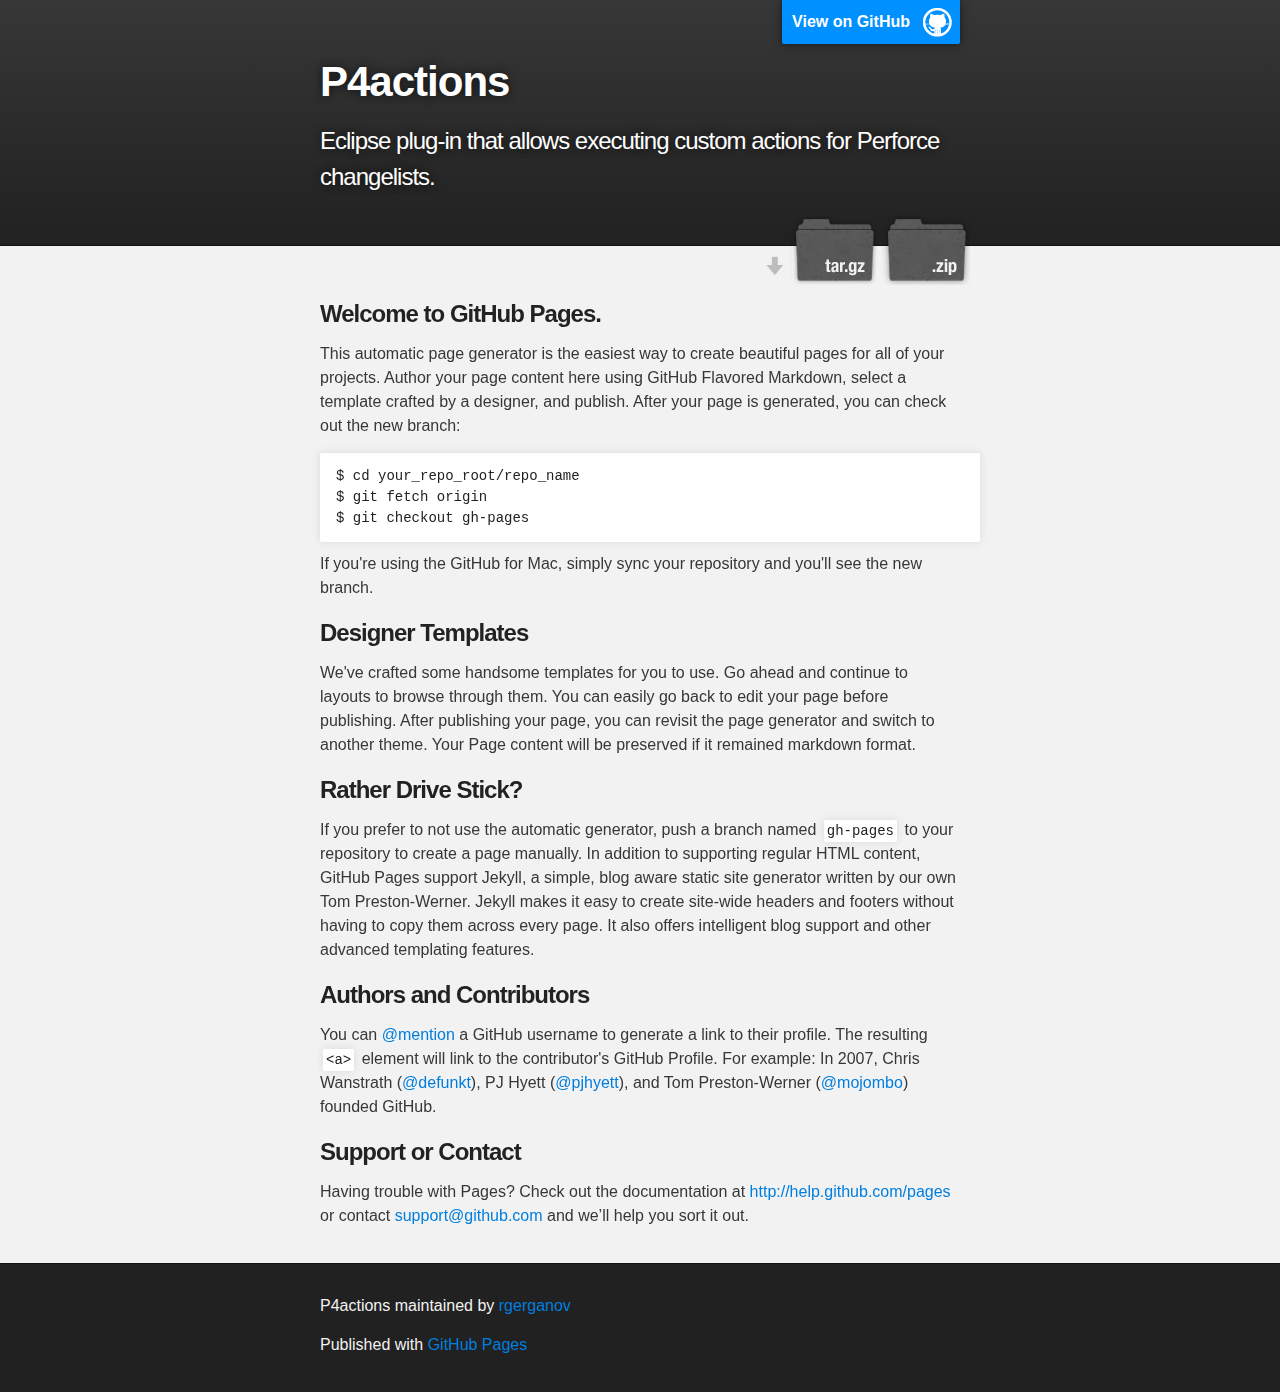
==== index.html @ 266b3f4f "Created gh-pages branch via GitHub" ====
<!DOCTYPE html>
<html>

  <head>
    <meta charset='utf-8' />
    <meta http-equiv="X-UA-Compatible" content="chrome=1" />
    <meta name="description" content="P4actions : Eclipse plug-in that allows executing custom actions for Perforce changelists." />

    <link rel="stylesheet" type="text/css" media="screen" href="stylesheets/stylesheet.css">

    <title>P4actions</title>
  </head>

  <body>

    <!-- HEADER -->
    <div id="header_wrap" class="outer">
        <header class="inner">
          <a id="forkme_banner" href="https://github.com/rgerganov/p4actions">View on GitHub</a>

          <h1 id="project_title">P4actions</h1>
          <h2 id="project_tagline">Eclipse plug-in that allows executing custom actions for Perforce changelists.</h2>

            <section id="downloads">
              <a class="zip_download_link" href="https://github.com/rgerganov/p4actions/zipball/master">Download this project as a .zip file</a>
              <a class="tar_download_link" href="https://github.com/rgerganov/p4actions/tarball/master">Download this project as a tar.gz file</a>
            </section>
        </header>
    </div>

    <!-- MAIN CONTENT -->
    <div id="main_content_wrap" class="outer">
      <section id="main_content" class="inner">
        <h3>Welcome to GitHub Pages.</h3>

<p>This automatic page generator is the easiest way to create beautiful pages for all of your projects. Author your page content here using GitHub Flavored Markdown, select a template crafted by a designer, and publish. After your page is generated, you can check out the new branch:</p>

<pre><code>$ cd your_repo_root/repo_name
$ git fetch origin
$ git checkout gh-pages
</code></pre>

<p>If you're using the GitHub for Mac, simply sync your repository and you'll see the new branch.</p>

<h3>Designer Templates</h3>

<p>We've crafted some handsome templates for you to use. Go ahead and continue to layouts to browse through them. You can easily go back to edit your page before publishing. After publishing your page, you can revisit the page generator and switch to another theme. Your Page content will be preserved if it remained markdown format.</p>

<h3>Rather Drive Stick?</h3>

<p>If you prefer to not use the automatic generator, push a branch named <code>gh-pages</code> to your repository to create a page manually. In addition to supporting regular HTML content, GitHub Pages support Jekyll, a simple, blog aware static site generator written by our own Tom Preston-Werner. Jekyll makes it easy to create site-wide headers and footers without having to copy them across every page. It also offers intelligent blog support and other advanced templating features.</p>

<h3>Authors and Contributors</h3>

<p>You can <a href="https://github.com/blog/821" class="user-mention">@mention</a> a GitHub username to generate a link to their profile. The resulting <code>&lt;a&gt;</code> element will link to the contributor's GitHub Profile. For example: In 2007, Chris Wanstrath (<a href="https://github.com/defunkt" class="user-mention">@defunkt</a>), PJ Hyett (<a href="https://github.com/pjhyett" class="user-mention">@pjhyett</a>), and Tom Preston-Werner (<a href="https://github.com/mojombo" class="user-mention">@mojombo</a>) founded GitHub.</p>

<h3>Support or Contact</h3>

<p>Having trouble with Pages? Check out the documentation at <a href="http://help.github.com/pages">http://help.github.com/pages</a> or contact <a href="mailto:support@github.com">support@github.com</a> and we’ll help you sort it out.</p>
      </section>
    </div>

    <!-- FOOTER  -->
    <div id="footer_wrap" class="outer">
      <footer class="inner">
        <p class="copyright">P4actions maintained by <a href="https://github.com/rgerganov">rgerganov</a></p>
        <p>Published with <a href="http://pages.github.com">GitHub Pages</a></p>
      </footer>
    </div>

    

  </body>
</html>
---- stylesheets/stylesheet.css ----
/*******************************************************************************
Slate Theme for Github Pages
by Jason Costello, @jsncostello
*******************************************************************************/

@import url(pygment_trac.css);

/*******************************************************************************
MeyerWeb Reset
*******************************************************************************/

html, body, div, span, applet, object, iframe,
h1, h2, h3, h4, h5, h6, p, blockquote, pre,
a, abbr, acronym, address, big, cite, code,
del, dfn, em, img, ins, kbd, q, s, samp,
small, strike, strong, sub, sup, tt, var,
b, u, i, center,
dl, dt, dd, ol, ul, li,
fieldset, form, label, legend,
table, caption, tbody, tfoot, thead, tr, th, td,
article, aside, canvas, details, embed,
figure, figcaption, footer, header, hgroup,
menu, nav, output, ruby, section, summary,
time, mark, audio, video {
  margin: 0;
  padding: 0;
  border: 0;
  font: inherit;
  vertical-align: baseline;
}

/* HTML5 display-role reset for older browsers */
article, aside, details, figcaption, figure,
footer, header, hgroup, menu, nav, section {
  display: block;
}

ol, ul {
  list-style: none;
}

blockquote, q {
}

table {
  border-collapse: collapse;
  border-spacing: 0;
}

a:focus {
  outline: none;
}

/*******************************************************************************
Theme Styles
*******************************************************************************/

body {
  box-sizing: border-box;
  color:#373737;
  background: #212121;
  font-size: 16px;
  font-family: 'Myriad Pro', Calibri, Helvetica, Arial, sans-serif;
  line-height: 1.5;
  -webkit-font-smoothing: antialiased;
}

h1, h2, h3, h4, h5, h6 {
  margin: 10px 0;
  font-weight: 700;
  color:#222222;
  font-family: 'Lucida Grande', 'Calibri', Helvetica, Arial, sans-serif;
  letter-spacing: -1px;
}

h1 {
  font-size: 36px;
  font-weight: 700;
}

h2 {
  padding-bottom: 10px;
  font-size: 32px;
  background: url('../images/bg_hr.png') repeat-x bottom;
}

h3 {
  font-size: 24px;
}

h4 {
  font-size: 21px;
}

h5 {
  font-size: 18px;
}

h6 {
  font-size: 16px;
}

p {
  margin: 10px 0 15px 0;
}

footer p {
  color: #f2f2f2;
}

a {
  text-decoration: none;
  color: #007edf;
  text-shadow: none;

  transition: color 0.5s ease;
  transition: text-shadow 0.5s ease;
  -webkit-transition: color 0.5s ease;
  -webkit-transition: text-shadow 0.5s ease;
  -moz-transition: color 0.5s ease;
  -moz-transition: text-shadow 0.5s ease;
  -o-transition: color 0.5s ease;
  -o-transition: text-shadow 0.5s ease;
  -ms-transition: color 0.5s ease;
  -ms-transition: text-shadow 0.5s ease;
}

#main_content a:hover {
  color: #0069ba;
  text-shadow: #0090ff 0px 0px 2px;
}

footer a:hover {
  color: #43adff;
  text-shadow: #0090ff 0px 0px 2px;
}

em {
  font-style: italic;
}

strong {
  font-weight: bold;
}

img {
  position: relative;
  margin: 0 auto;
  max-width: 739px;
  padding: 5px;
  margin: 10px 0 10px 0;
  border: 1px solid #ebebeb;

  box-shadow: 0 0 5px #ebebeb;
  -webkit-box-shadow: 0 0 5px #ebebeb;
  -moz-box-shadow: 0 0 5px #ebebeb;
  -o-box-shadow: 0 0 5px #ebebeb;
  -ms-box-shadow: 0 0 5px #ebebeb;
}

pre, code {
  width: 100%;
  color: #222;
  background-color: #fff;

  font-family: Monaco, "Bitstream Vera Sans Mono", "Lucida Console", Terminal, monospace;
  font-size: 14px;

  border-radius: 2px;
  -moz-border-radius: 2px;
  -webkit-border-radius: 2px;



}

pre {
  width: 100%;
  padding: 10px;
  box-shadow: 0 0 10px rgba(0,0,0,.1);
  overflow: auto;
}

code {
  padding: 3px;
  margin: 0 3px;
  box-shadow: 0 0 10px rgba(0,0,0,.1);
}

pre code {
  display: block;
  box-shadow: none;
}

blockquote {
  color: #666;
  margin-bottom: 20px;
  padding: 0 0 0 20px;
  border-left: 3px solid #bbb;
}

ul, ol, dl {
  margin-bottom: 15px
}

ul li {
  list-style: inside;
  padding-left: 20px;
}

ol li {
  list-style: decimal inside;
  padding-left: 20px;
}

dl dt {
  font-weight: bold;
}

dl dd {
  padding-left: 20px;
  font-style: italic;
}

dl p {
  padding-left: 20px;
  font-style: italic;
}

hr {
  height: 1px;
  margin-bottom: 5px;
  border: none;
  background: url('../images/bg_hr.png') repeat-x center;
}

table {
  border: 1px solid #373737;
  margin-bottom: 20px;
  text-align: left;
 }

th {
  font-family: 'Lucida Grande', 'Helvetica Neue', Helvetica, Arial, sans-serif;
  padding: 10px;
  background: #373737;
  color: #fff;
 }

td {
  padding: 10px;
  border: 1px solid #373737;
 }

form {
  background: #f2f2f2;
  padding: 20px;
}

img {
  width: 100%;
  max-width: 100%;
}

/*******************************************************************************
Full-Width Styles
*******************************************************************************/

.outer {
  width: 100%;
}

.inner {
  position: relative;
  max-width: 640px;
  padding: 20px 10px;
  margin: 0 auto;
}

#forkme_banner {
  display: block;
  position: absolute;
  top:0;
  right: 10px;
  z-index: 10;
  padding: 10px 50px 10px 10px;
  color: #fff;
  background: url('../images/blacktocat.png') #0090ff no-repeat 95% 50%;
  font-weight: 700;
  box-shadow: 0 0 10px rgba(0,0,0,.5);
  border-bottom-left-radius: 2px;
  border-bottom-right-radius: 2px;
}

#header_wrap {
  background: #212121;
  background: -moz-linear-gradient(top, #373737, #212121);
  background: -webkit-linear-gradient(top, #373737, #212121);
  background: -ms-linear-gradient(top, #373737, #212121);
  background: -o-linear-gradient(top, #373737, #212121);
  background: linear-gradient(top, #373737, #212121);
}

#header_wrap .inner {
  padding: 50px 10px 30px 10px;
}

#project_title {
  margin: 0;
  color: #fff;
  font-size: 42px;
  font-weight: 700;
  text-shadow: #111 0px 0px 10px;
}

#project_tagline {
  color: #fff;
  font-size: 24px;
  font-weight: 300;
  background: none;
  text-shadow: #111 0px 0px 10px;
}

#downloads {
  position: absolute;
  width: 210px;
  z-index: 10;
  bottom: -40px;
  right: 0;
  height: 70px;
  background: url('../images/icon_download.png') no-repeat 0% 90%;
}

.zip_download_link {
  display: block;
  float: right;
  width: 90px;
  height:70px;
  text-indent: -5000px;
  overflow: hidden;
  background: url(../images/sprite_download.png) no-repeat bottom left;
}

.tar_download_link {
  display: block;
  float: right;
  width: 90px;
  height:70px;
  text-indent: -5000px;
  overflow: hidden;
  background: url(../images/sprite_download.png) no-repeat bottom right;
  margin-left: 10px;
}

.zip_download_link:hover {
  background: url(../images/sprite_download.png) no-repeat top left;
}

.tar_download_link:hover {
  background: url(../images/sprite_download.png) no-repeat top right;
}

#main_content_wrap {
  background: #f2f2f2;
  border-top: 1px solid #111;
  border-bottom: 1px solid #111;
}

#main_content {
  padding-top: 40px;
}

#footer_wrap {
  background: #212121;
}



/*******************************************************************************
Small Device Styles
*******************************************************************************/

@media screen and (max-width: 480px) {
  body {
    font-size:14px;
  }

  #downloads {
    display: none;
  }

  .inner {
    min-width: 320px;
    max-width: 480px;
  }

  #project_title {
  font-size: 32px;
  }

  h1 {
    font-size: 28px;
  }

  h2 {
    font-size: 24px;
  }

  h3 {
    font-size: 21px;
  }

  h4 {
    font-size: 18px;
  }

  h5 {
    font-size: 14px;
  }

  h6 {
    font-size: 12px;
  }

  code, pre {
    min-width: 320px;
    max-width: 480px;
    font-size: 11px;
  }

}
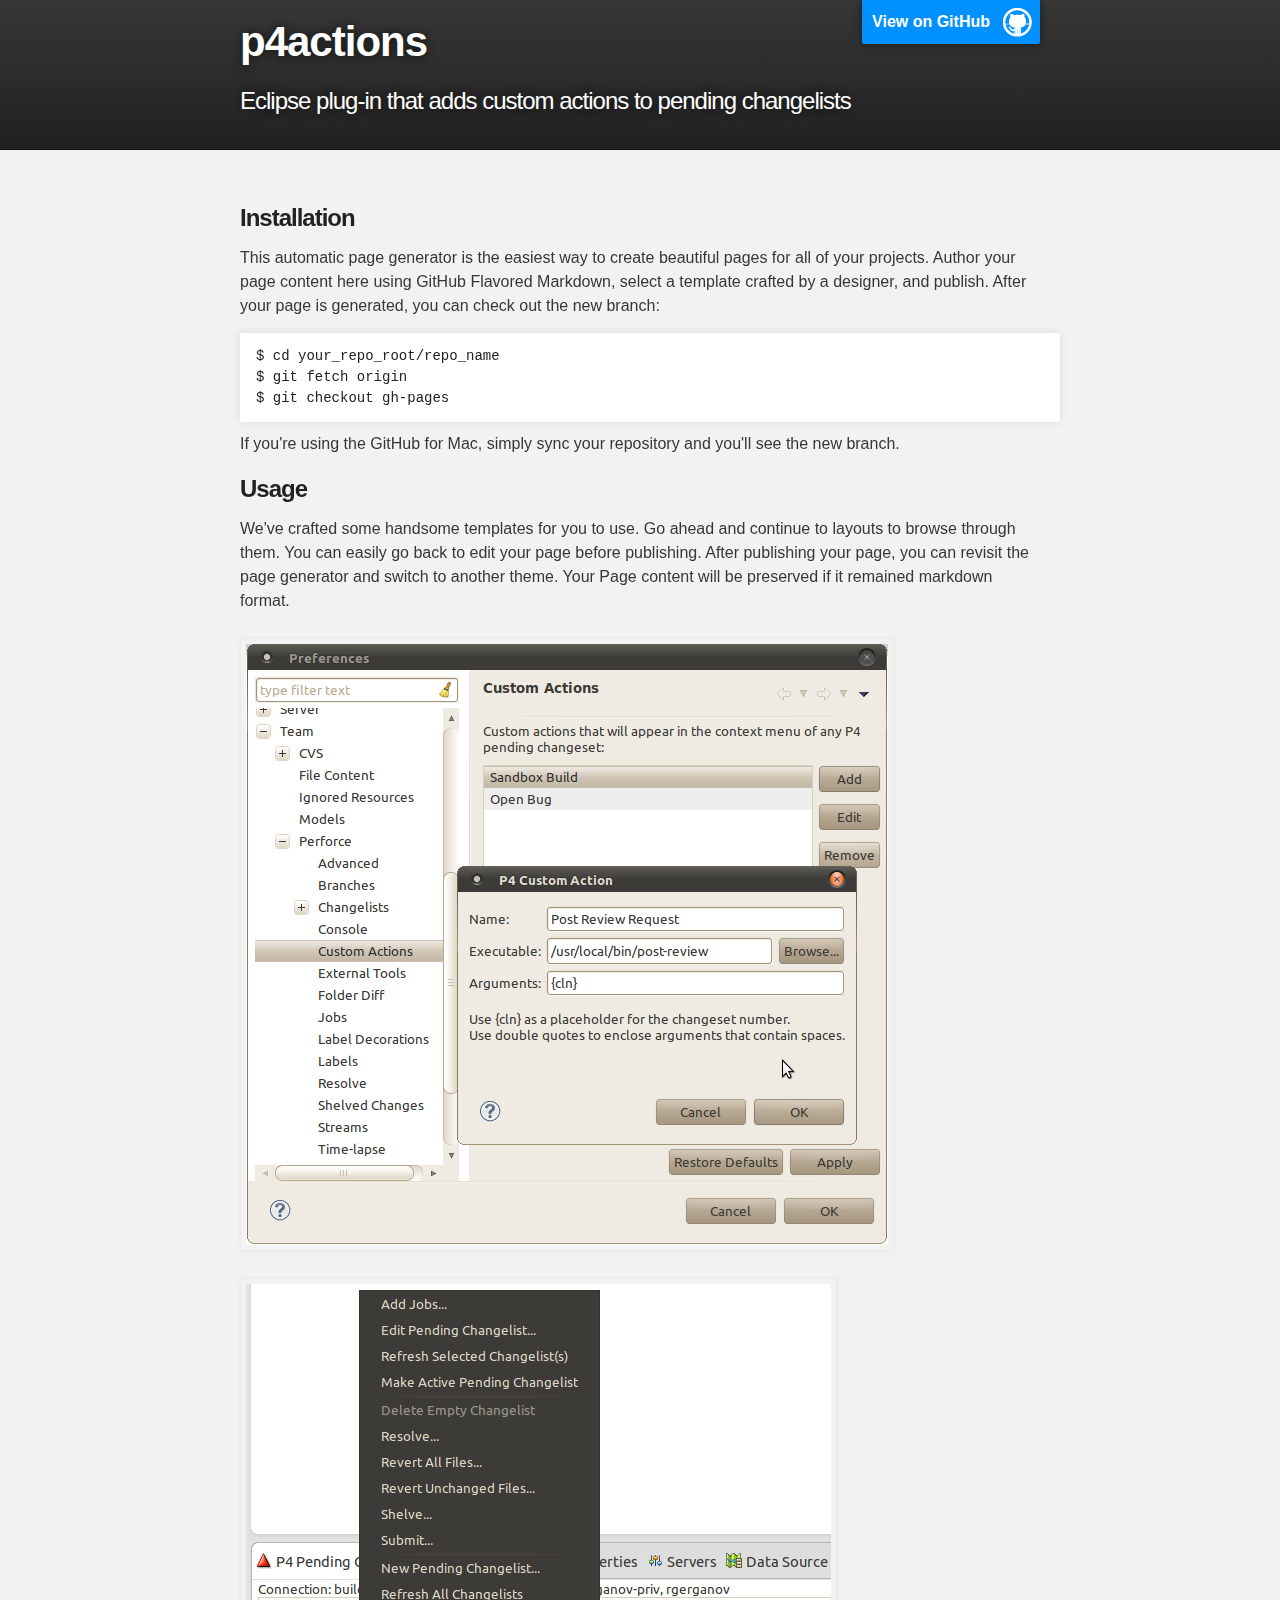
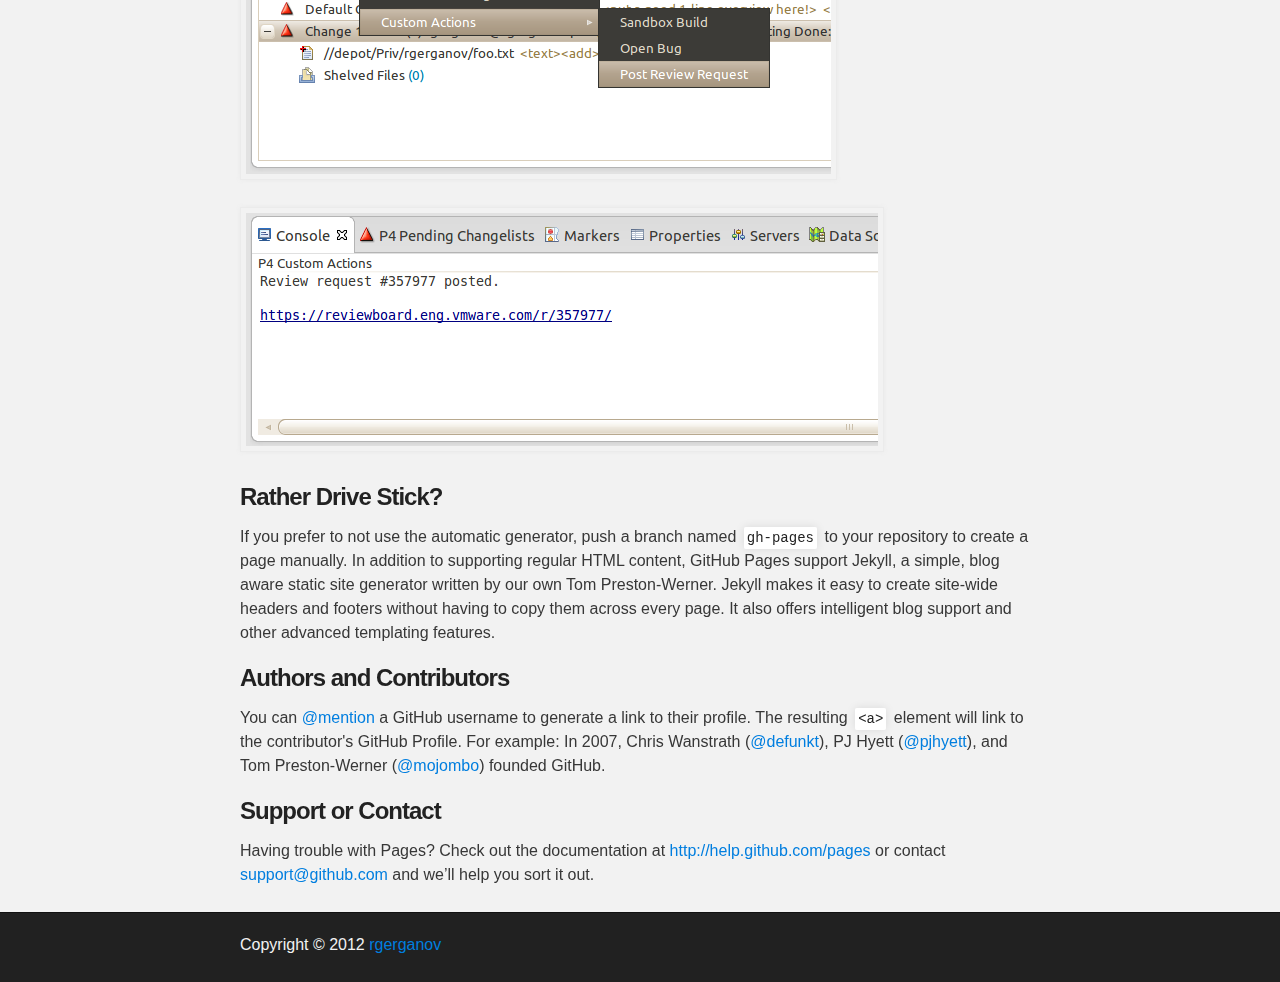
==== commit 9240a0a5: "modify web page" ====
--- a/index.html
+++ b/index.html
@@ -4,11 +4,11 @@
   <head>
     <meta charset='utf-8' />
     <meta http-equiv="X-UA-Compatible" content="chrome=1" />
-    <meta name="description" content="P4actions : Eclipse plug-in that allows executing custom actions for Perforce changelists." />
+    <meta name="description" content="p4actions : Eclipse plug-in that adds custom actions to pending changelists" />
 
     <link rel="stylesheet" type="text/css" media="screen" href="stylesheets/stylesheet.css">
 
-    <title>P4actions</title>
+    <title>p4actions</title>
   </head>
 
   <body>
@@ -18,20 +18,16 @@
         <header class="inner">
           <a id="forkme_banner" href="https://github.com/rgerganov/p4actions">View on GitHub</a>
 
-          <h1 id="project_title">P4actions</h1>
-          <h2 id="project_tagline">Eclipse plug-in that allows executing custom actions for Perforce changelists.</h2>
+          <h1 id="project_title">p4actions</h1>
+          <h2 id="project_tagline">Eclipse plug-in that adds custom actions to pending changelists</h2>
 
-            <section id="downloads">
-              <a class="zip_download_link" href="https://github.com/rgerganov/p4actions/zipball/master">Download this project as a .zip file</a>
-              <a class="tar_download_link" href="https://github.com/rgerganov/p4actions/tarball/master">Download this project as a tar.gz file</a>
-            </section>
         </header>
     </div>
 
     <!-- MAIN CONTENT -->
     <div id="main_content_wrap" class="outer">
       <section id="main_content" class="inner">
-        <h3>Welcome to GitHub Pages.</h3>
+        <h3>Installation</h3>
 
 <p>This automatic page generator is the easiest way to create beautiful pages for all of your projects. Author your page content here using GitHub Flavored Markdown, select a template crafted by a designer, and publish. After your page is generated, you can check out the new branch:</p>
 
@@ -42,10 +38,12 @@
 
 <p>If you're using the GitHub for Mac, simply sync your repository and you'll see the new branch.</p>
 
-<h3>Designer Templates</h3>
+<h3>Usage</h3>
 
 <p>We've crafted some handsome templates for you to use. Go ahead and continue to layouts to browse through them. You can easily go back to edit your page before publishing. After publishing your page, you can revisit the page generator and switch to another theme. Your Page content will be preserved if it remained markdown format.</p>
-
+<img src="images/prefs.png" alt="Preferences">
+<img src="images/context-menu.png" alt="context menu">
+<img src="images/console.png" alt="console">
 <h3>Rather Drive Stick?</h3>
 
 <p>If you prefer to not use the automatic generator, push a branch named <code>gh-pages</code> to your repository to create a page manually. In addition to supporting regular HTML content, GitHub Pages support Jekyll, a simple, blog aware static site generator written by our own Tom Preston-Werner. Jekyll makes it easy to create site-wide headers and footers without having to copy them across every page. It also offers intelligent blog support and other advanced templating features.</p>
@@ -63,8 +61,7 @@
     <!-- FOOTER  -->
     <div id="footer_wrap" class="outer">
       <footer class="inner">
-        <p class="copyright">P4actions maintained by <a href="https://github.com/rgerganov">rgerganov</a></p>
-        <p>Published with <a href="http://pages.github.com">GitHub Pages</a></p>
+        <p class="copyright">Copyright &copy; 2012 <a href="https://github.com/rgerganov">rgerganov</a></p>
       </footer>
     </div>
 
--- a/stylesheets/stylesheet.css
+++ b/stylesheets/stylesheet.css
@@ -257,11 +257,6 @@
   padding: 20px;
 }
 
-img {
-  width: 100%;
-  max-width: 100%;
-}
-
 /*******************************************************************************
 Full-Width Styles
 *******************************************************************************/
@@ -272,8 +267,8 @@
 
 .inner {
   position: relative;
-  max-width: 640px;
-  padding: 20px 10px;
+  max-width: 800px;
+  padding: 10px 10px;
   margin: 0 auto;
 }
 
@@ -302,7 +297,7 @@
 }
 
 #header_wrap .inner {
-  padding: 50px 10px 30px 10px;
+  padding: 10px 10px 10px 10px;
 }
 
 #project_title {
@@ -331,35 +326,6 @@
   background: url('../images/icon_download.png') no-repeat 0% 90%;
 }
 
-.zip_download_link {
-  display: block;
-  float: right;
-  width: 90px;
-  height:70px;
-  text-indent: -5000px;
-  overflow: hidden;
-  background: url(../images/sprite_download.png) no-repeat bottom left;
-}
-
-.tar_download_link {
-  display: block;
-  float: right;
-  width: 90px;
-  height:70px;
-  text-indent: -5000px;
-  overflow: hidden;
-  background: url(../images/sprite_download.png) no-repeat bottom right;
-  margin-left: 10px;
-}
-
-.zip_download_link:hover {
-  background: url(../images/sprite_download.png) no-repeat top left;
-}
-
-.tar_download_link:hover {
-  background: url(../images/sprite_download.png) no-repeat top right;
-}
-
 #main_content_wrap {
   background: #f2f2f2;
   border-top: 1px solid #111;
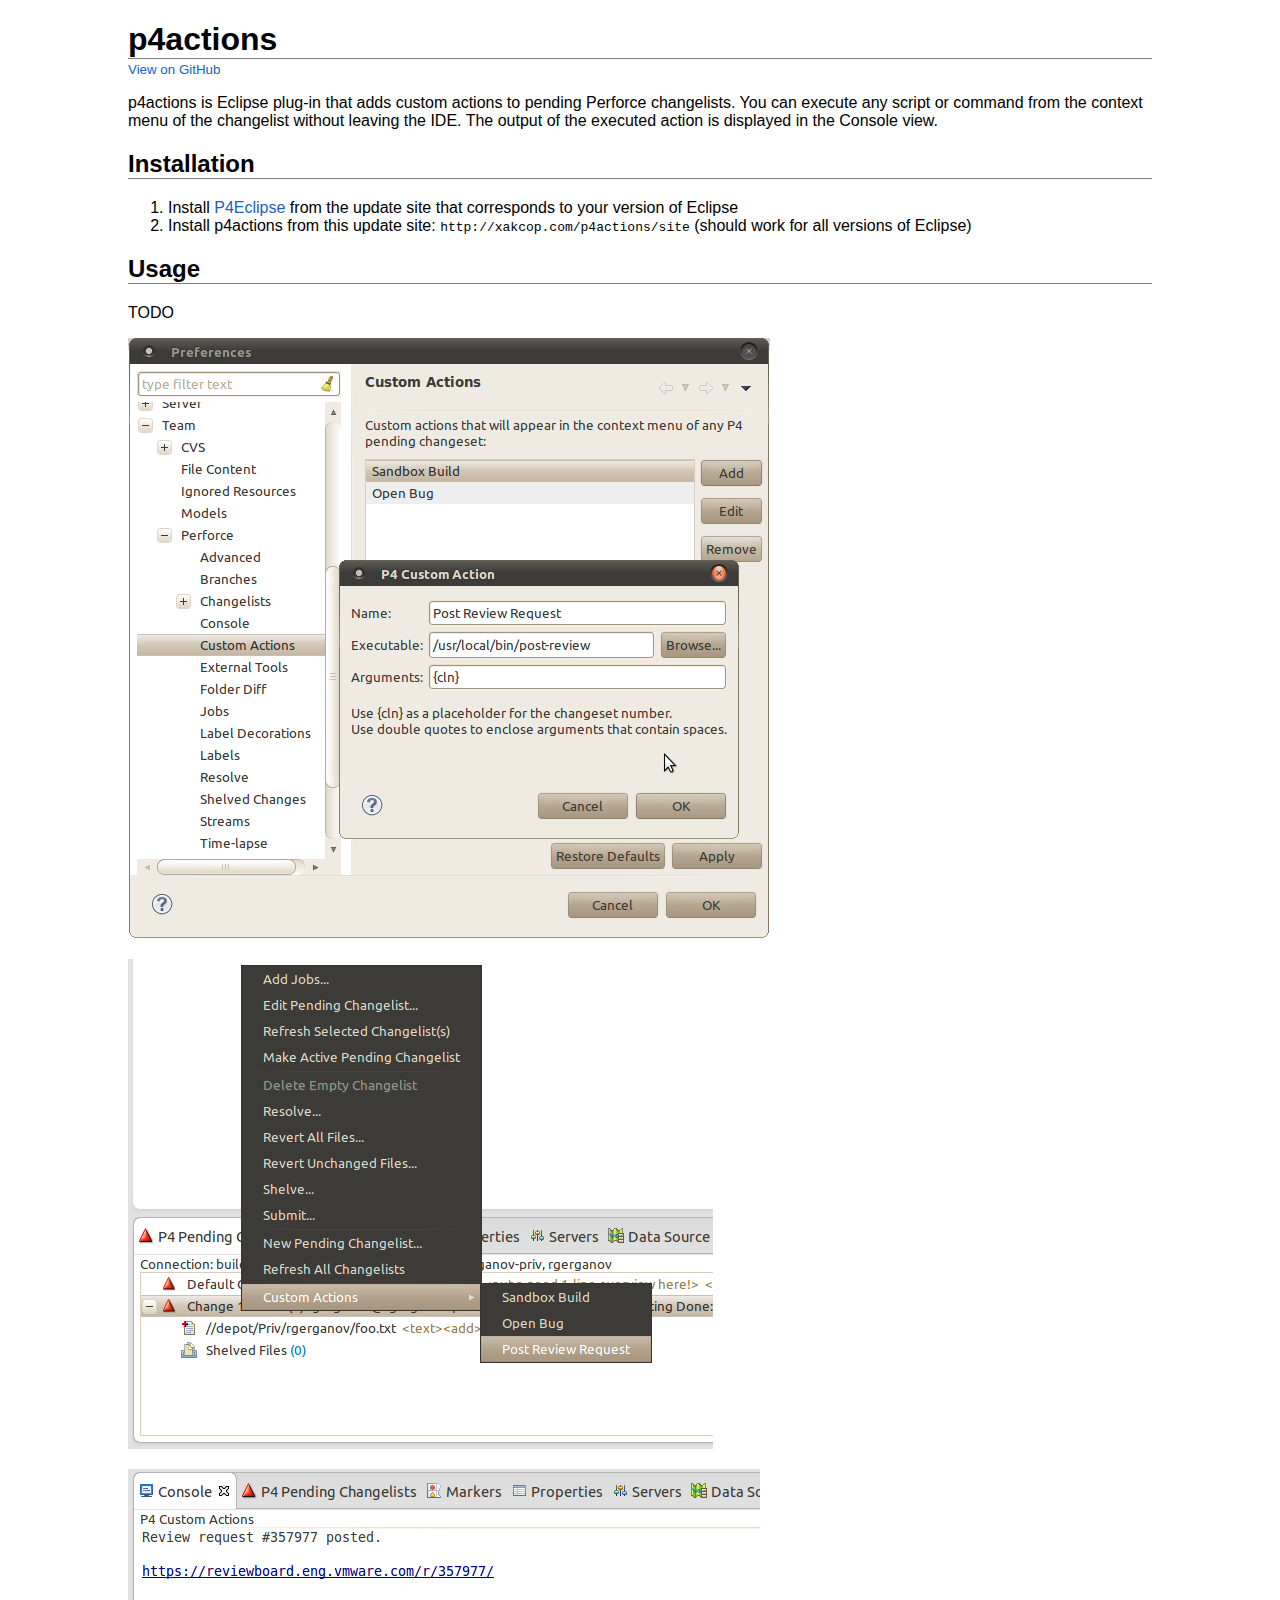
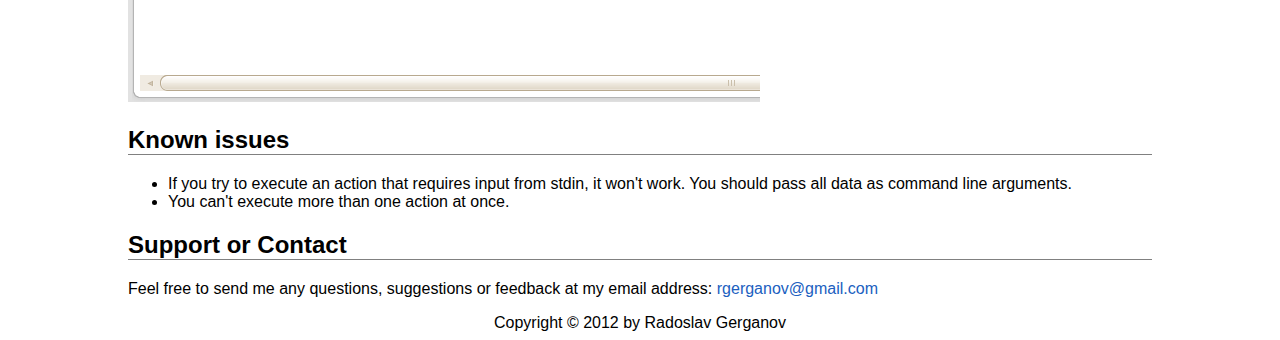
==== commit 9921af34: "better project page" ====
--- a/index.html
+++ b/index.html
@@ -1,71 +1,66 @@
 <!DOCTYPE html>
 <html>
+<head>
+<meta charset='utf-8' />
+<meta name="description" content="p4actions : Eclipse plug-in that adds custom actions to pending changelists" />
+<title>p4actions</title>
+<style>
+  body {
+    font-family: 'Georgia', 'Arial', 'Helvetica';
+    background-color: white;
+    margin-left: 10%;
+    margin-right: 10%;
+    color: black;
+  }
+  h1 {
+    border-width: 0 0 1px 0;
+    border-style: solid;
+    border-color: gray;
+    margin-bottom: 1px;
+  }
+  h2 {
+    border-width: 0 0 1px 0;
+    border-style: solid;
+    border-color: gray;
+  }
+  a {
+    color: #2060C0;
+    text-decoration: none;
+  }
+  a:hover {
+    text-decoration: underline;
+  }
+</style>
+</head>
 
-  <head>
-    <meta charset='utf-8' />
-    <meta http-equiv="X-UA-Compatible" content="chrome=1" />
-    <meta name="description" content="p4actions : Eclipse plug-in that adds custom actions to pending changelists" />
+<body>
+<h1>p4actions</h1>
+<small> <a href="https://github.com/rgerganov/p4actions">View on GitHub</a> </small>
 
-    <link rel="stylesheet" type="text/css" media="screen" href="stylesheets/stylesheet.css">
+<p>p4actions is Eclipse plug-in that adds custom actions to pending Perforce changelists. You can execute any script or command from the context menu of the changelist without leaving the IDE. The output of the executed action is displayed in the Console view.</p>
 
-    <title>p4actions</title>
-  </head>
+<h2>Installation</h2>
+<ol>
+<li>Install <a href="http://www.perforce.com/product/components/eclipse_plugin">P4Eclipse</a> from the update site that corresponds to your version of Eclipse</li>
+<li>Install p4actions from this update site: <code>http://xakcop.com/p4actions/site</code> (should work for all versions of Eclipse)</li>
+</ol>
+<h2>Usage</h2>
+<p>TODO</p>
+<p><img src="images/prefs.png" alt="Preferences"></p>
+<p><img src="images/context-menu.png" alt="context menu"></p>
+<p><img src="images/console.png" alt="console"></p>
+<h2>Known issues</h2>
+<ul>
+<li>If you try to execute an action that requires input from stdin, it won't work. You should pass all data as command line arguments.</li>
+<li>You can't execute more than one action at once.</li>
+</ul>
 
-  <body>
+<h2>Support or Contact</h2>
 
-    <!-- HEADER -->
-    <div id="header_wrap" class="outer">
-        <header class="inner">
-          <a id="forkme_banner" href="https://github.com/rgerganov/p4actions">View on GitHub</a>
+<p>Feel free to send me any questions, suggestions or feedback at my email address: <a href="mailto:rgerganov@gmail.com">rgerganov@gmail.com</a></p>
 
-          <h1 id="project_title">p4actions</h1>
-          <h2 id="project_tagline">Eclipse plug-in that adds custom actions to pending changelists</h2>
-
-        </header>
-    </div>
-
-    <!-- MAIN CONTENT -->
-    <div id="main_content_wrap" class="outer">
-      <section id="main_content" class="inner">
-        <h3>Installation</h3>
-
-<p>This automatic page generator is the easiest way to create beautiful pages for all of your projects. Author your page content here using GitHub Flavored Markdown, select a template crafted by a designer, and publish. After your page is generated, you can check out the new branch:</p>
-
-<pre><code>$ cd your_repo_root/repo_name
-$ git fetch origin
-$ git checkout gh-pages
-</code></pre>
-
-<p>If you're using the GitHub for Mac, simply sync your repository and you'll see the new branch.</p>
-
-<h3>Usage</h3>
-
-<p>We've crafted some handsome templates for you to use. Go ahead and continue to layouts to browse through them. You can easily go back to edit your page before publishing. After publishing your page, you can revisit the page generator and switch to another theme. Your Page content will be preserved if it remained markdown format.</p>
-<img src="images/prefs.png" alt="Preferences">
-<img src="images/context-menu.png" alt="context menu">
-<img src="images/console.png" alt="console">
-<h3>Rather Drive Stick?</h3>
-
-<p>If you prefer to not use the automatic generator, push a branch named <code>gh-pages</code> to your repository to create a page manually. In addition to supporting regular HTML content, GitHub Pages support Jekyll, a simple, blog aware static site generator written by our own Tom Preston-Werner. Jekyll makes it easy to create site-wide headers and footers without having to copy them across every page. It also offers intelligent blog support and other advanced templating features.</p>
-
-<h3>Authors and Contributors</h3>
-
-<p>You can <a href="https://github.com/blog/821" class="user-mention">@mention</a> a GitHub username to generate a link to their profile. The resulting <code>&lt;a&gt;</code> element will link to the contributor's GitHub Profile. For example: In 2007, Chris Wanstrath (<a href="https://github.com/defunkt" class="user-mention">@defunkt</a>), PJ Hyett (<a href="https://github.com/pjhyett" class="user-mention">@pjhyett</a>), and Tom Preston-Werner (<a href="https://github.com/mojombo" class="user-mention">@mojombo</a>) founded GitHub.</p>
-
-<h3>Support or Contact</h3>
-
-<p>Having trouble with Pages? Check out the documentation at <a href="http://help.github.com/pages">http://help.github.com/pages</a> or contact <a href="mailto:support@github.com">support@github.com</a> and we’ll help you sort it out.</p>
-      </section>
-    </div>
-
-    <!-- FOOTER  -->
-    <div id="footer_wrap" class="outer">
-      <footer class="inner">
-        <p class="copyright">Copyright &copy; 2012 <a href="https://github.com/rgerganov">rgerganov</a></p>
-      </footer>
-    </div>
-
-    
-
-  </body>
+<div style="text-align: center">
+  Copyright &copy; 2012 by Radoslav Gerganov
+</div>
+</body>
 </html>
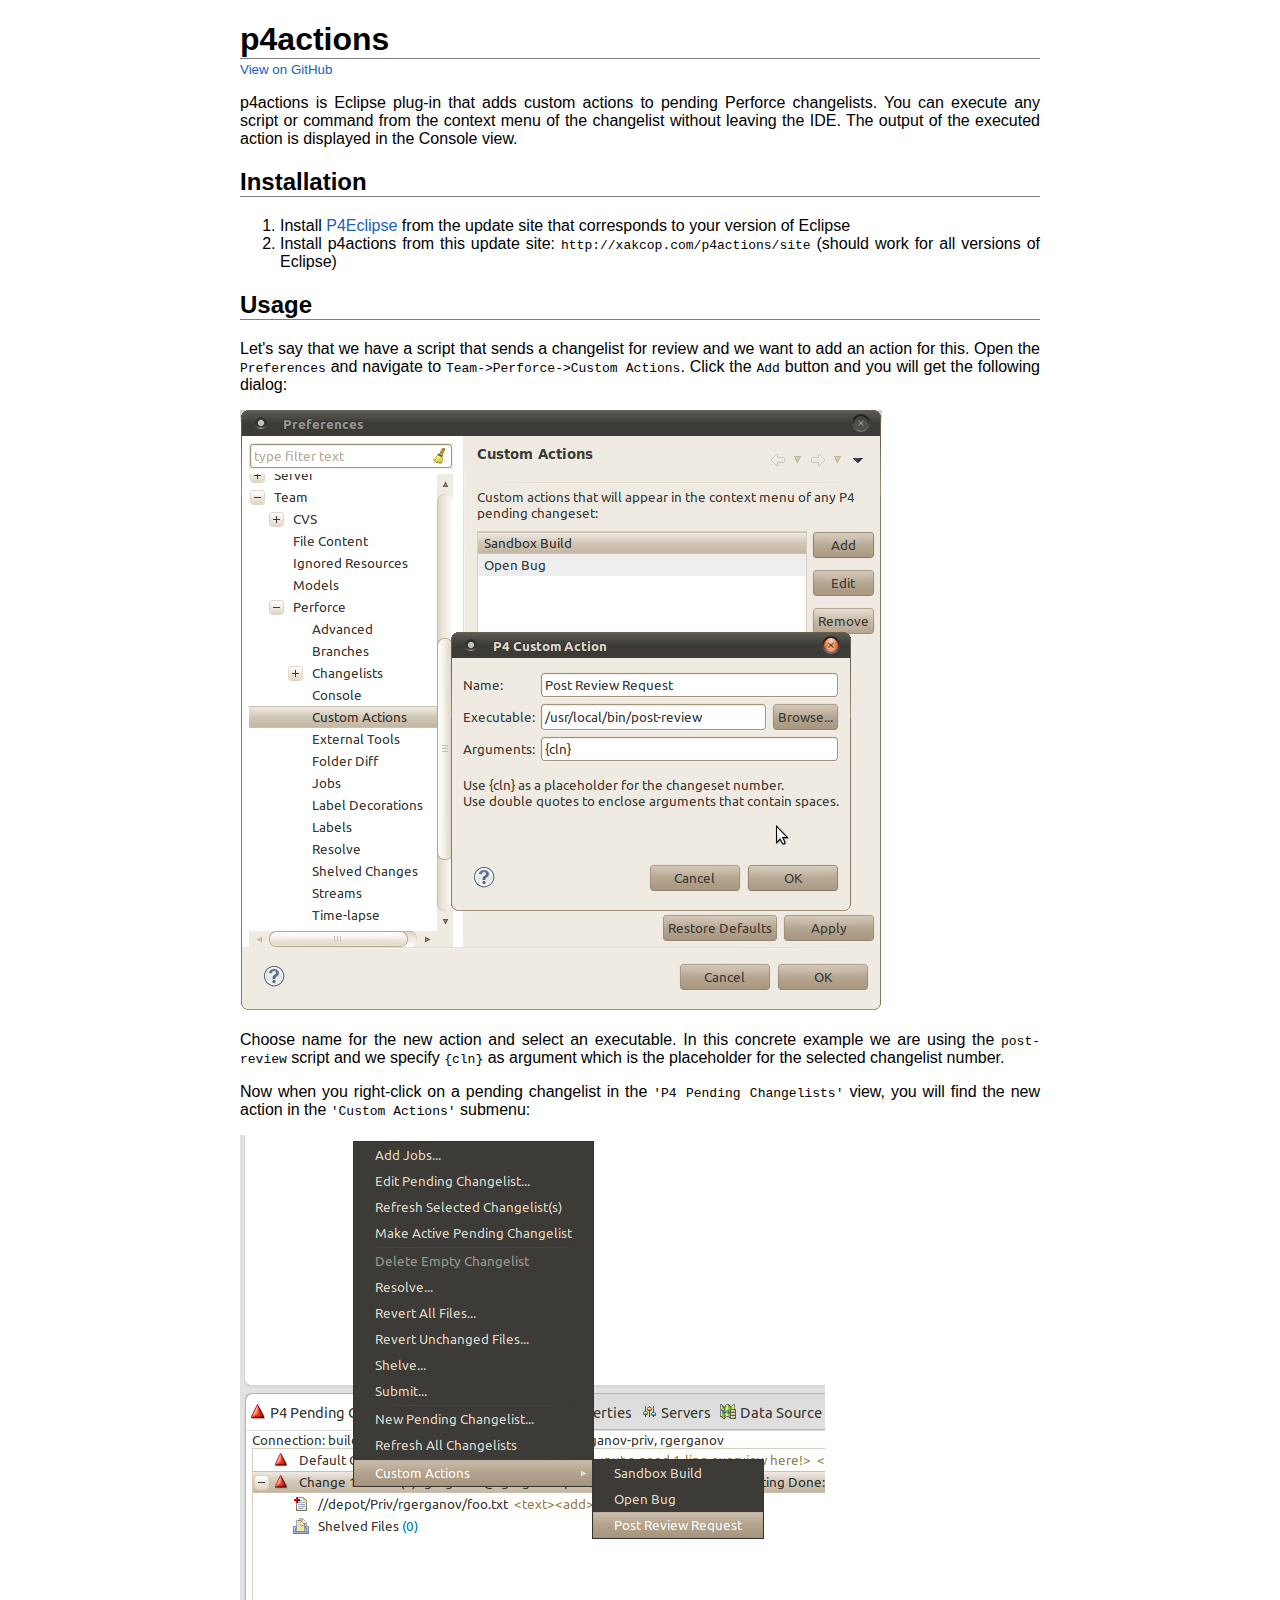
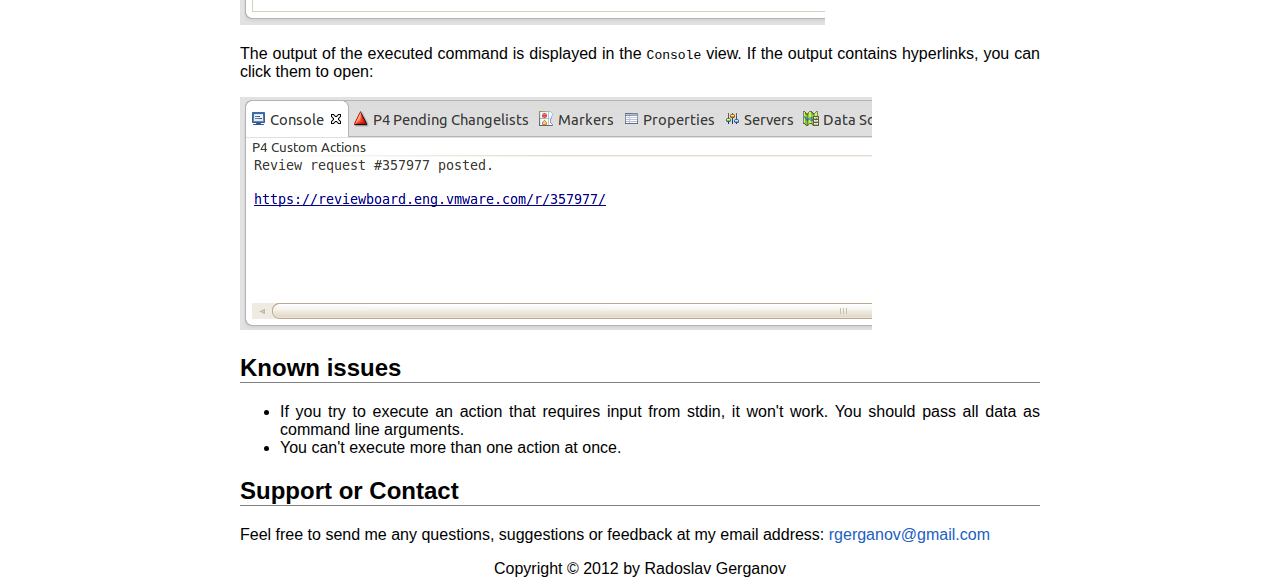
==== commit c921defd: "update and clean project page" ====
--- a/index.html
+++ b/index.html
@@ -8,9 +8,11 @@
   body {
     font-family: 'Georgia', 'Arial', 'Helvetica';
     background-color: white;
-    margin-left: 10%;
-    margin-right: 10%;
+    margin-left: auto;
+    margin-right: auto;
+    width: 800px;
     color: black;
+    text-align: justify;
   }
   h1 {
     border-width: 0 0 1px 0;
@@ -45,9 +47,12 @@
 <li>Install p4actions from this update site: <code>http://xakcop.com/p4actions/site</code> (should work for all versions of Eclipse)</li>
 </ol>
 <h2>Usage</h2>
-<p>TODO</p>
+<p>Let's say that we have a script that sends a changelist for review and we want to add an action for this. Open the <code>Preferences</code> and navigate to <code>Team->Perforce->Custom Actions</code>. Click the <code>Add</code> button and you will get the following dialog:</p>
 <p><img src="images/prefs.png" alt="Preferences"></p>
+<p>Choose name for the new action and select an executable. In this concrete example we are using the <code>post-review</code> script and we specify <code>{cln}</code> as argument which is the placeholder for the selected changelist number.</p>
+<p>Now when you right-click on a pending changelist in the <code>'P4 Pending Changelists'</code> view, you will find the new action in the <code>'Custom Actions'</code> submenu:
 <p><img src="images/context-menu.png" alt="context menu"></p>
+<p>The output of the executed command is displayed in the <code>Console</code> view. If the output contains hyperlinks, you can click them to open:</p>
 <p><img src="images/console.png" alt="console"></p>
 <h2>Known issues</h2>
 <ul>
